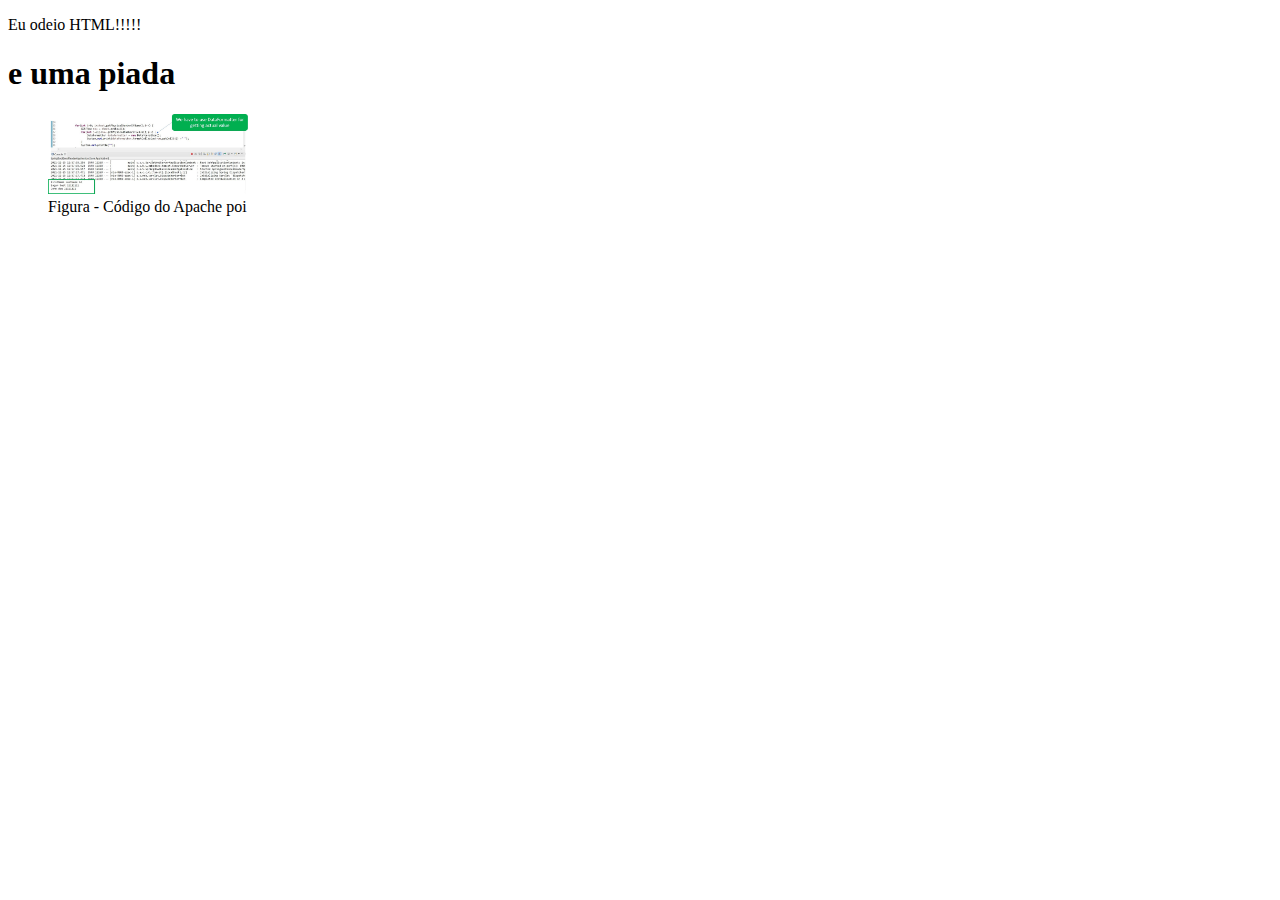
==== index.html @ 34bd0df1 "first commit" ====
<!DOCTYPE html>
<html lang="pt-BR">

<head>
    <meta charset="UTF-8">
    <meta http-equiv="X-UA-Compatible" content="IE=edge">
    <meta name="viewport" content="width=device-width, initial-scale=1.0">
    <title>Document</title>
</head>

<body>
    <p>Eu odeio HTML!!!!!</p>
    <h1>e uma piada</h1>
    <figure>
        <img alt="Codigo de uso do apache poi" width="200"
            src="images/apache poi get large number without exponent in spring boot.jpg">
        <figcaption>Figura - Código do Apache poi</figcaption>
    </figure>

</body>

</html>
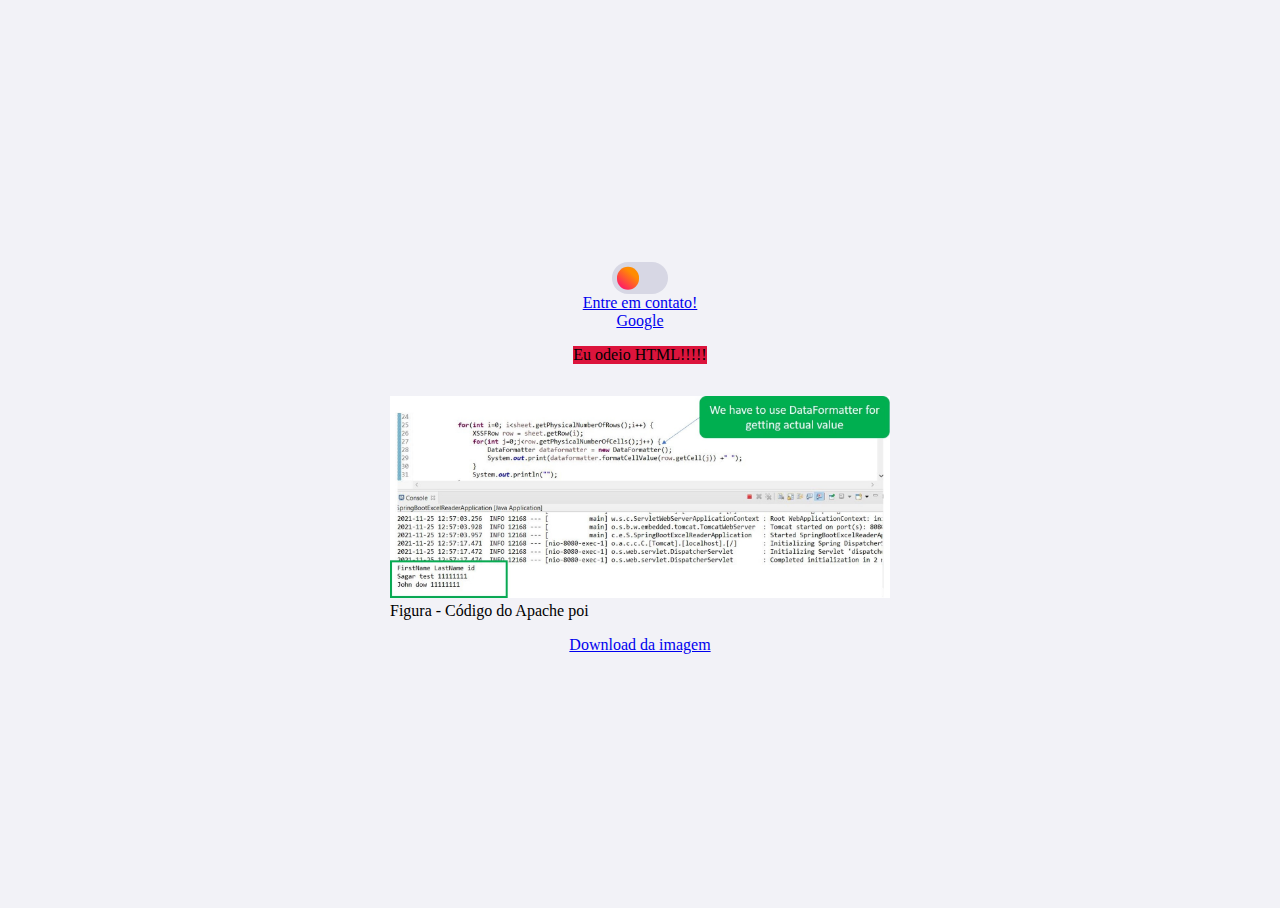
==== commit 65f8064b: "feature: add modo noturno" ====
--- a/index.html
+++ b/index.html
@@ -1,22 +1,36 @@
 <!DOCTYPE html>
 <html lang="pt-BR">
-
 <head>
     <meta charset="UTF-8">
     <meta http-equiv="X-UA-Compatible" content="IE=edge">
     <meta name="viewport" content="width=device-width, initial-scale=1.0">
-    <title>Document</title>
+    <title >Document</title>
+    <link rel="stylesheet" href="style.css">
 </head>
 
 <body>
-    <p>Eu odeio HTML!!!!!</p>
-    <h1>e uma piada</h1>
+
+    <label class="switch">
+        <input type="checkbox"/>
+        <span class="slider"></span>
+    </label>
+
+    <a href="contato.html">Entre em contato!</a>
+    <a target="_blank" rel="noreferrer noopener" href="http://www.Google.com">Google</a>
+
+
+    <p style="background-color:crimson;">Eu odeio HTML!!!!!</p>
     <figure>
-        <img alt="Codigo de uso do apache poi" width="200"
+        <img alt="Codigo de uso do apache poi" width="500"
             src="images/apache poi get large number without exponent in spring boot.jpg">
         <figcaption>Figura - Código do Apache poi</figcaption>
     </figure>
+    <a download="Codigo Apache.jpg"
+    href="images/apache poi get large number without exponent in spring boot.jpg">
+    Download da imagem</a>
 
+
+    <script src="main.js"></script>
 </body>
 
 </html>--- a/style.css
+++ b/style.css
@@ -0,0 +1,57 @@
+html,
+body {
+  height: 100%;
+}
+body {
+  display: flex;
+  align-items: center;
+  justify-content: center;
+  flex-direction: column;
+  font-family: "Roboto";
+  background-color: #f2f2f7;
+  transition: 0.4s;
+}
+body.dark {
+  background-color: #212121;
+}
+.switch {
+  position: relative;
+  width: 3.5rem;
+  height: 2rem;
+}
+.switch input {
+  opacity: 0;
+  width: 0;
+  height: 0;
+}
+.slider {
+  position: absolute;
+  cursor: pointer;
+  top: 0;
+  left: 0;
+  right: 0;
+  bottom: 0;
+  background-color: rgb(215, 215, 228);
+  transition: 0.4s;
+  border-radius: 30px;
+}
+.slider:before {
+  position: absolute;
+  content: "";
+  height: 1.4rem;
+  width: 1.4rem;
+  border-radius: 20px;
+  left: 0.3rem;
+  top: 50%;
+  transform: translateY(-50%);
+  background: linear-gradient(40deg, #ff0080, #ff8c00 70%);
+  transition: 0.4s;
+}
+input:checked + .slider {
+  background-color: #37393f;
+}
+input:checked + .slider:before {
+  left: calc(100% - 1.7rem);
+  background: #37393f;
+  box-shadow: inset -3px -2px 5px -2px #8983f7, inset -10px -4px 0 0 #a3dafb;
+}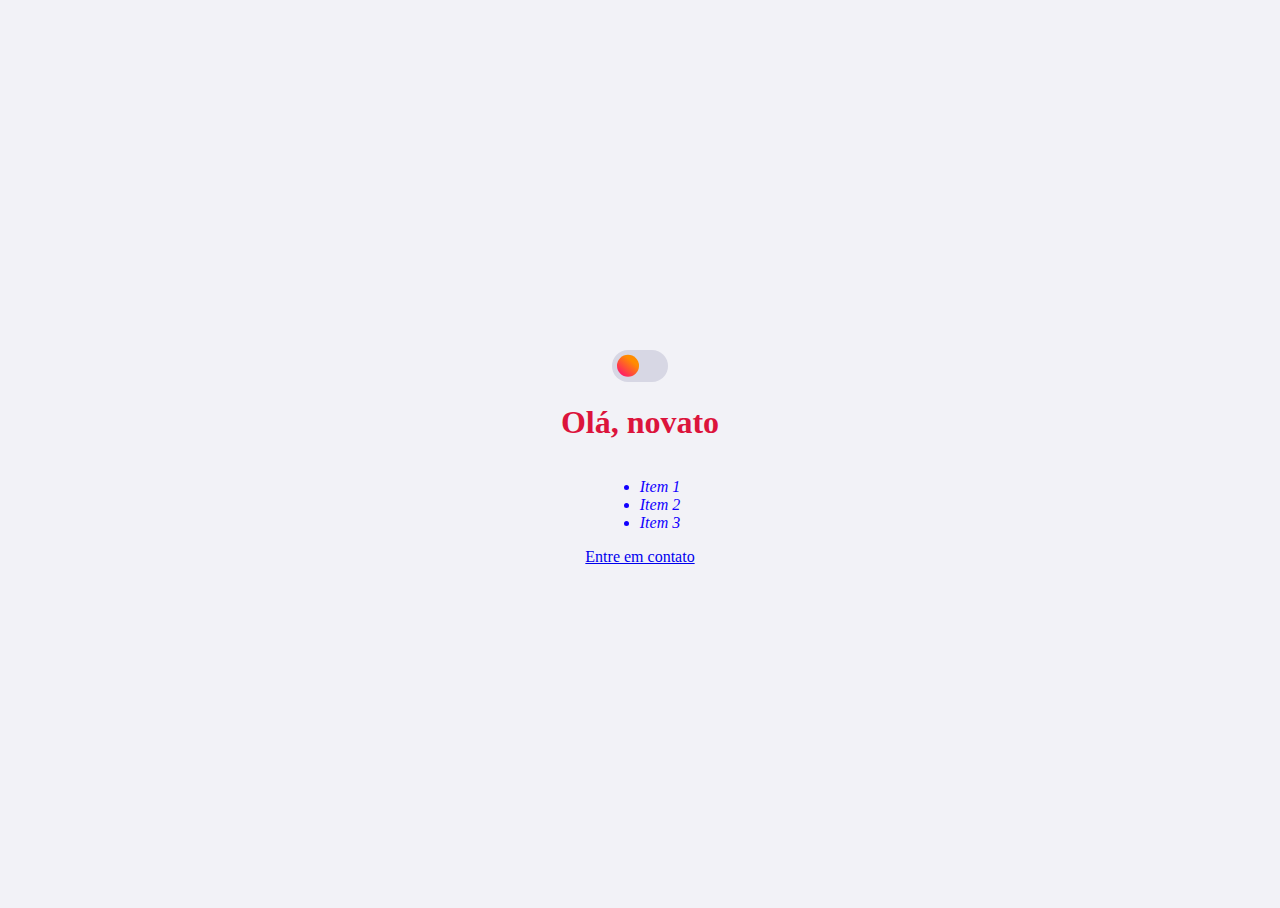
==== commit b8b53137: "feature: adicionando coisas novas" ====
--- a/index.html
+++ b/index.html
@@ -9,27 +9,19 @@
 </head>
 
 <body>
-
     <label class="switch">
         <input type="checkbox"/>
         <span class="slider"></span>
     </label>
+    <h1>Olá, novato</h1>
 
-    <a href="contato.html">Entre em contato!</a>
-    <a target="_blank" rel="noreferrer noopener" href="http://www.Google.com">Google</a>
+    <ul class="lista">
+        <li>Item 1</li>
+        <li>Item 2</li>
+        <li>Item 3</li>
+    </ul>
 
-
-    <p style="background-color:crimson;">Eu odeio HTML!!!!!</p>
-    <figure>
-        <img alt="Codigo de uso do apache poi" width="500"
-            src="images/apache poi get large number without exponent in spring boot.jpg">
-        <figcaption>Figura - Código do Apache poi</figcaption>
-    </figure>
-    <a download="Codigo Apache.jpg"
-    href="images/apache poi get large number without exponent in spring boot.jpg">
-    Download da imagem</a>
-
-
+    <a href="contato.html">Entre em contato</a>
     <script src="main.js"></script>
 </body>
 
--- a/style.css
+++ b/style.css
@@ -10,6 +10,7 @@
   font-family: "Roboto";
   background-color: #f2f2f7;
   transition: 0.4s;
+  
 }
 body.dark {
   background-color: #212121;
@@ -54,4 +55,11 @@
   left: calc(100% - 1.7rem);
   background: #37393f;
   box-shadow: inset -3px -2px 5px -2px #8983f7, inset -10px -4px 0 0 #a3dafb;
+}
+.lista{
+  font-style: italic;
+  color:#1100ff
+}
+h1{
+  color: crimson;
 }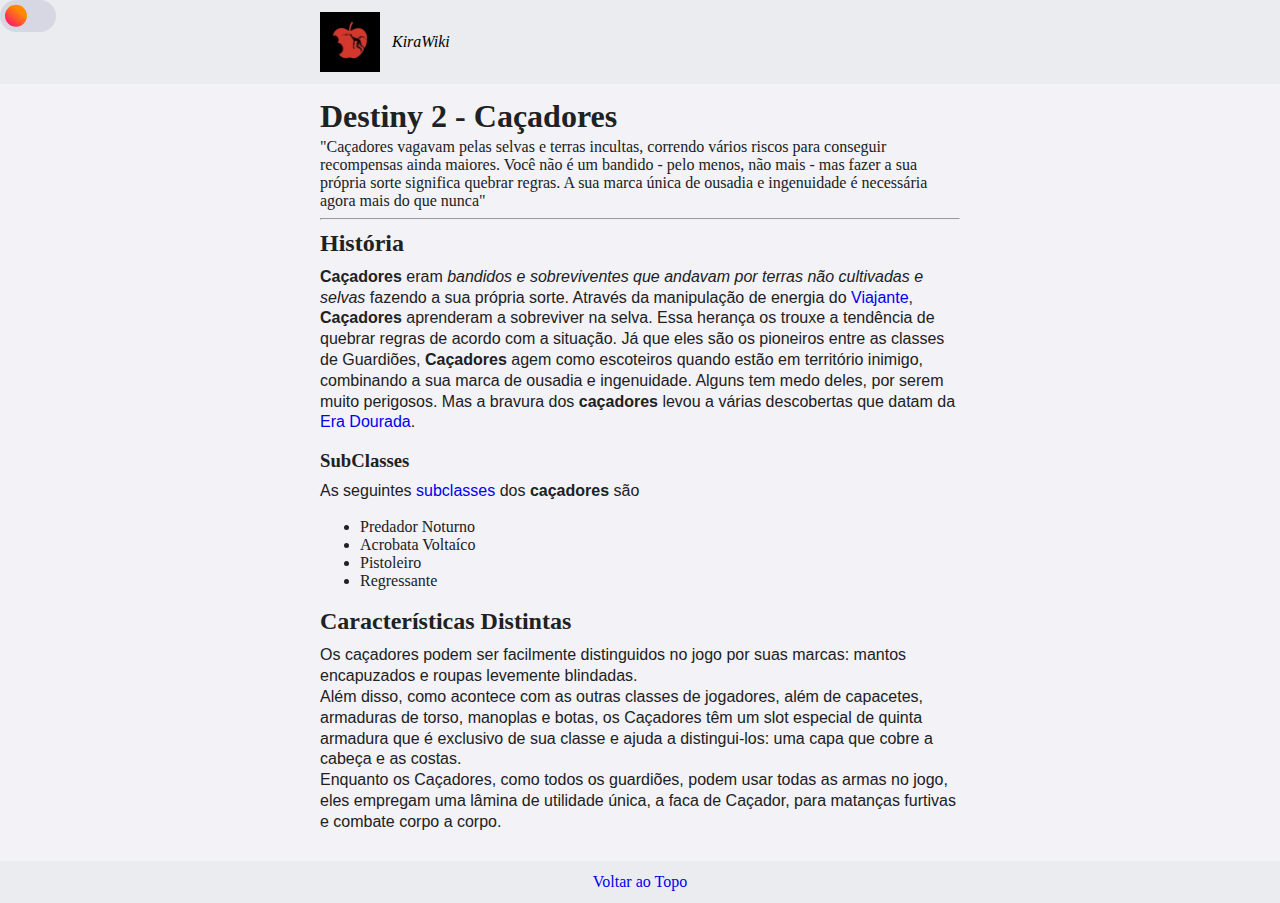
==== commit e653b0f7: "end: finalizacao do curso" ====
--- a/index.html
+++ b/index.html
@@ -1,27 +1,93 @@
 <!DOCTYPE html>
 <html lang="pt-BR">
+
 <head>
     <meta charset="UTF-8">
     <meta http-equiv="X-UA-Compatible" content="IE=edge">
     <meta name="viewport" content="width=device-width, initial-scale=1.0">
-    <title >Document</title>
-    <link rel="stylesheet" href="style.css">
+
+    <title>KiraWiki</title>
+    <link rel="stylesheet" href="css/style.css">
+    <link rel="stylesheet" href="css/artigo.css">
+    <link rel="stylesheet" href="css/pagina.css">
+    <link rel="shortcut icon" href="images/favicon-32x32.png" type="image/x-icon">
 </head>
 
 <body>
+
     <label class="switch">
-        <input type="checkbox"/>
+        <input type="checkbox" />
         <span class="slider"></span>
     </label>
-    <h1>Olá, novato</h1>
 
-    <ul class="lista">
-        <li>Item 1</li>
-        <li>Item 2</li>
-        <li>Item 3</li>
-    </ul>
+    <header class="header">
+        <div class="header-content">
+            <figure class="figureLogo">
+                <img width="60" height="60" 
+                src="images/android-chrome-512x512.png" 
+                alt="Logo KiraWiki"
+                >
+                <figcaption class="logoName">KiraWiki</figcaption>
+            </figure>
+        </div>
+    </header>
 
-    <a href="contato.html">Entre em contato</a>
+
+    <main class="article">
+        <h1 class="title">Destiny 2 - Caçadores</h1>
+        <div>"Caçadores vagavam pelas selvas e terras incultas, correndo vários riscos para 
+            conseguir recompensas ainda maiores. Você não é um bandido - pelo menos, não mais 
+            - mas fazer a sua própria sorte significa quebrar regras. A sua marca única de 
+            ousadia e ingenuidade é necessária agora mais do que nunca"</div>
+        <hr>
+
+        <h2 class="title">História</h2>
+        <p class="paragraph">
+            <strong>Caçadores</strong> eram <em>bandidos e sobreviventes que andavam por terras não cultivadas e 
+            selvas</em> fazendo a sua própria sorte. Através da manipulação de energia do <a href="https://destiny.fandom.com/pt-br/wiki/O_Viajante" target="_blank" rel="noopener noreferrer">Viajante</a>, 
+            <strong>Caçadores</strong> aprenderam a sobreviver na selva. Essa herança os trouxe a tendência de 
+            quebrar regras de acordo com a situação. Já que eles são os pioneiros entre as 
+            classes de Guardiões, <strong>Caçadores</strong> agem como escoteiros quando estão em território 
+            inimigo, combinando a sua marca de ousadia e ingenuidade.
+
+            Alguns tem medo deles, por serem muito perigosos. Mas a bravura dos <strong>caçadores</strong> levou 
+            a várias descobertas que datam da <a href="https://destiny.fandom.com/pt-br/wiki/Era_Dourada" target="_blank" rel="noopener noreferrer">Era Dourada</a>. 
+        </p>
+
+        <h3 class="title">SubClasses</h3>
+
+        <p class="paragraph">As seguintes <a href="https://destiny.fandom.com/pt-br/wiki/Subclasse" target="_blank" rel="noopener noreferrer">subclasses</a> dos <strong>caçadores</strong> são</p>
+        <ul>
+            <li>Predador Noturno</li>
+            <li>Acrobata Voltaíco</li>
+            <li>Pistoleiro</li>
+            <li>Regressante</li>
+        </ul>
+
+
+        <h2 class="title">Características Distintas</h2>
+        <p class="paragraph">
+            Os caçadores podem ser facilmente distinguidos no jogo por suas marcas: 
+            mantos encapuzados e roupas levemente blindadas.<br>
+            Além disso, como acontece com as outras classes de jogadores, além de 
+            capacetes, armaduras de torso, manoplas e botas, os Caçadores têm um slot 
+            especial de quinta armadura que é exclusivo de sua classe e ajuda a distingui-los: 
+            uma capa que cobre a cabeça e as costas.<br>
+            Enquanto os Caçadores, como todos os guardiões, podem usar todas as armas no jogo, 
+            eles empregam uma lâmina de utilidade única, a faca de Caçador, para matanças 
+            furtivas e combate corpo a corpo.
+        
+        
+        </p>
+    </main>
+
+
+    <footer class="rodape">
+        <a href="#">Voltar ao Topo</a>
+    </footer>
+
+
+
     <script src="main.js"></script>
 </body>
 
--- a/css/style.css
+++ b/css/style.css
@@ -0,0 +1,57 @@
+html,
+body {
+  height: 100%;
+}
+body {
+  display: flex;
+
+  flex-direction: column;
+  font-family: "Roboto";
+  background-color: #f2f2f7;
+  transition: 0.4s;
+  
+}
+body.dark {
+  background-color: #212121;
+}
+.switch {
+  position: fixed;
+  width: 3.5rem;
+  height: 2rem;
+}
+.switch input {
+  opacity: 0;
+  width: 0;
+  height: 0;
+}
+.slider {
+  position: absolute;
+  cursor: pointer;
+  top: 0;
+  left: 0;
+  right: 0;
+  bottom: 0;
+  background-color: rgb(215, 215, 228);
+  transition: 0.4s;
+  border-radius: 30px;
+}
+.slider:before {
+  position: absolute;
+  content: "";
+  height: 1.4rem;
+  width: 1.4rem;
+  border-radius: 20px;
+  left: 0.3rem;
+  top: 50%;
+  transform: translateY(-50%);
+  background: linear-gradient(40deg, #ff0080, #ff8c00 70%);
+  transition: 0.4s;
+}
+input:checked + .slider {
+  background-color: #37393f;
+}
+input:checked + .slider:before {
+  left: calc(100% - 1.7rem);
+  background: #37393f;
+  box-shadow: inset -3px -2px 5px -2px #8983f7, inset -10px -4px 0 0 #a3dafb;
+}
--- a/css/artigo.css
+++ b/css/artigo.css
@@ -0,0 +1,18 @@
+.article {
+    max-width: 40em;
+    padding: 0 12px;
+    margin: 12px auto;
+    color: #202122;
+}
+.title{
+    font-family: 'Times New Roman', Times, serif;
+    line-height: 1.3;
+    word-break: break-word;
+    margin: 0;
+    padding: 0;
+}
+.paragraph{
+    font-family: Arial, Helvetica, sans-serif;
+    line-height: 1.3;
+    margin: .5em 0 1em 0;
+}--- a/css/pagina.css
+++ b/css/pagina.css
@@ -0,0 +1,35 @@
+.header{
+    padding: 12px 24px;
+    background-color: #eaecf0;
+}
+.header-content {
+    max-width: 40em;
+    margin: 0 auto;
+}
+
+.figureLogo {
+    margin: 0;
+    font-family: 'MuseoModerno', cursive;
+
+    font-style: italic;
+    display: flex;
+    align-items: center;
+}
+body{
+    margin: 0;
+}
+.logoName {
+    margin: 0 12px;
+}
+.rodape{
+    background-color: #eaecf0;
+    text-align: center;
+    padding: 12px;
+}
+.a{
+    color: #36c;
+
+}
+a:not(:hover) {
+    text-decoration: none;
+}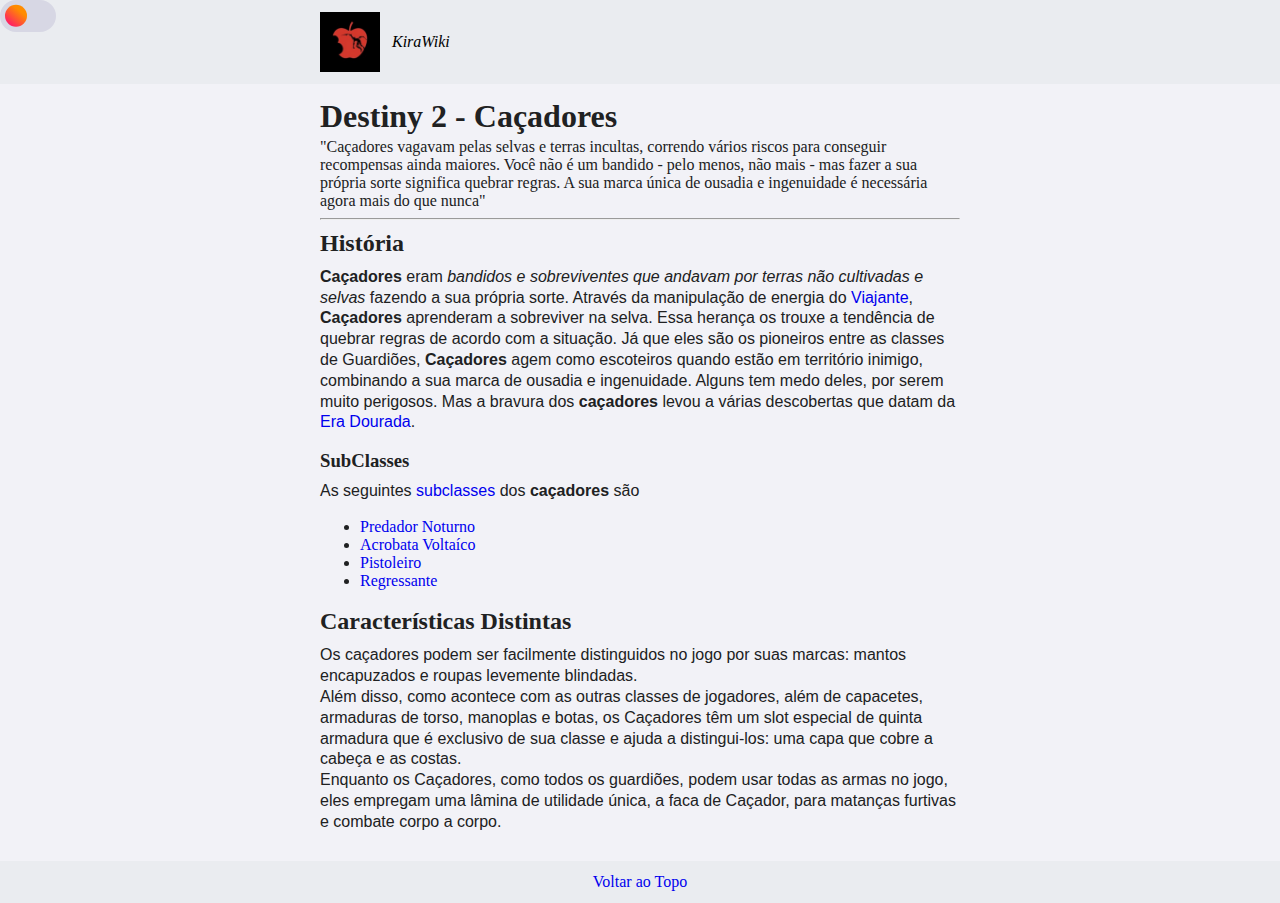
==== commit 39fe1473: "feat: adicionando paginas" ====
--- a/index.html
+++ b/index.html
@@ -58,10 +58,10 @@
 
         <p class="paragraph">As seguintes <a href="https://destiny.fandom.com/pt-br/wiki/Subclasse" target="_blank" rel="noopener noreferrer">subclasses</a> dos <strong>caçadores</strong> são</p>
         <ul>
-            <li>Predador Noturno</li>
-            <li>Acrobata Voltaíco</li>
-            <li>Pistoleiro</li>
-            <li>Regressante</li>
+            <li><a href="void.html">Predador Noturno</a></li>
+            <li><a href="arc.html">Acrobata Voltaíco</a></li>
+            <li><a href="solar.html">Pistoleiro</a></li>
+            <li><a href="estase.html">Regressante</a></li>
         </ul>
 
 
--- a/css/artigo.css
+++ b/css/artigo.css
@@ -3,6 +3,12 @@
     padding: 0 12px;
     margin: 12px auto;
     color: #202122;
+}
+.article-void {
+    max-width: 40em;
+    padding: 0 12px;
+    margin: 12px auto;
+    color: rgb(255, 255, 255);
 }
 .title{
     font-family: 'Times New Roman', Times, serif;
--- a/css/pagina.css
+++ b/css/pagina.css
@@ -32,4 +32,20 @@
 }
 a:not(:hover) {
     text-decoration: none;
+}
+.img{
+    padding: auto;
+    max-width: 40em
+}
+.void {
+    background-color: #0E062B;
+    
+}
+.arc {
+    background-color: #6E99B4;
+    
+}
+.solar {
+    background-color: #CD714C;
+    
 }